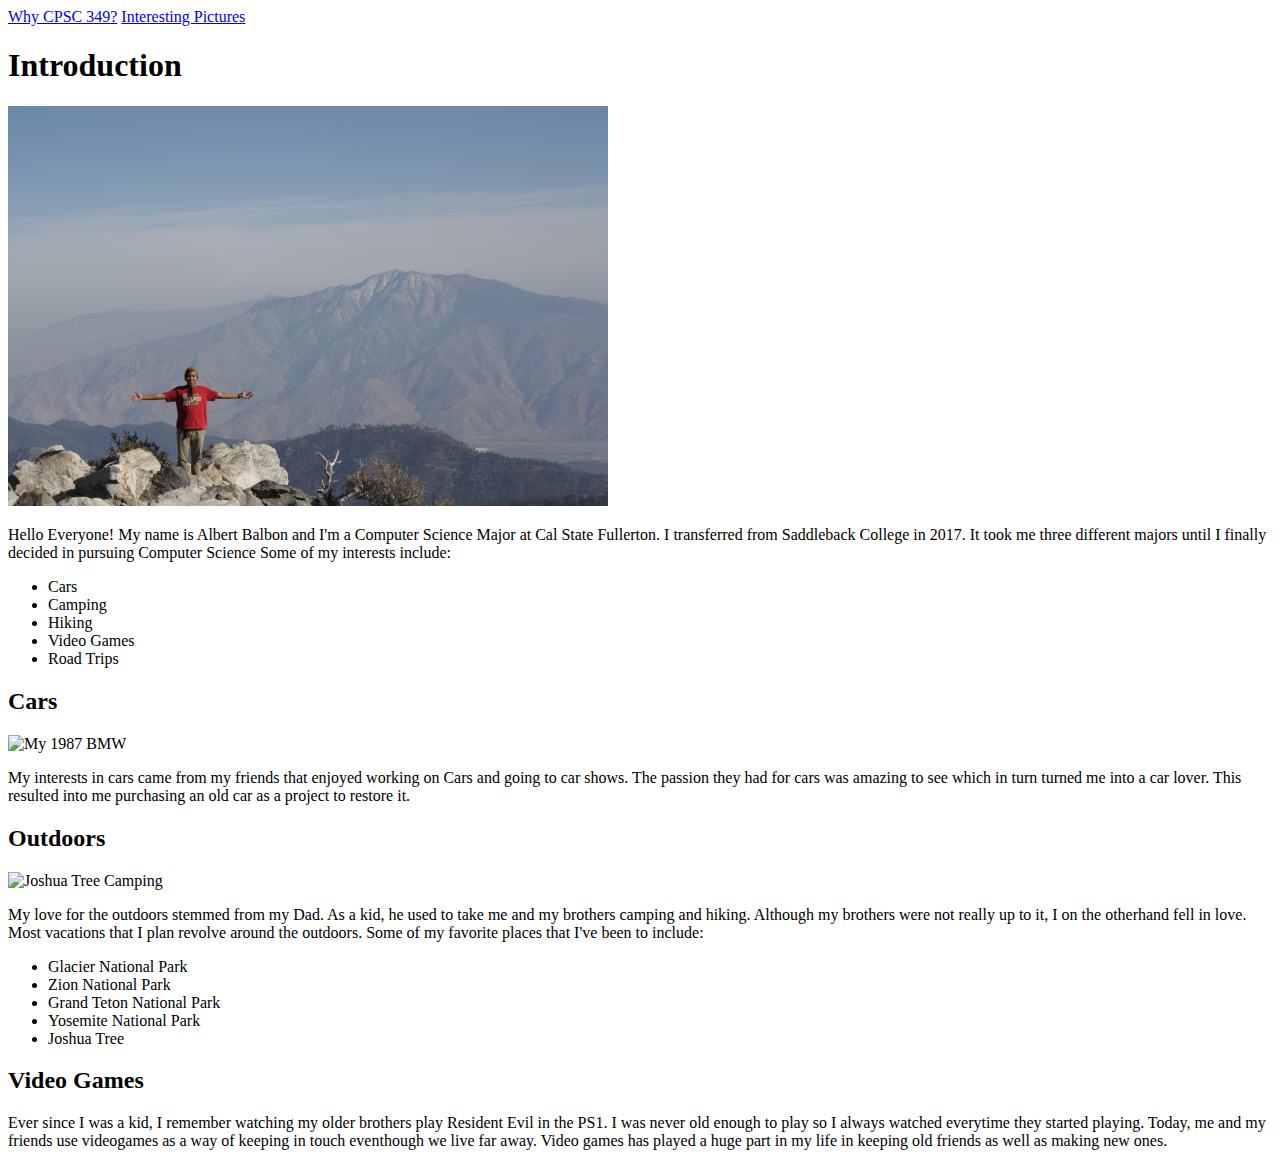
==== index.html @ 3897d0f7 "Added ol and section tags and another image" ====
<!DOCTYPE html>
<html lang="en" dir="ltr">
  <head>
    <meta charset="utf-8">
    <title>Introduction to Albert Balbon</title>
  </head>
  <body>
    <header>
      <nav>
      <a href="page2.html">Why CPSC 349?</a>
      <a href="page3.html">Interesting Pictures</a>
      </nav>
    </header>
    <section>
      <h1>Introduction</h1>
      <img src="/img/img6.jpg" alt="Me" width=600>
      <p>
        Hello Everyone! My name is Albert Balbon and I'm a Computer Science
        Major at Cal State Fullerton. I transferred from Saddleback College
        in 2017. It took me three different majors until I finally decided
        in pursuing Computer Science Some of my interests include:
      <ul>
        <li>Cars</li>
        <li>Camping</li>
        <li>Hiking</li>
        <li>Video Games</li>
        <li>Road Trips</li>
      </ul>
    </section>
    <section>
      <h2>Cars</h2>
      <img src="/img/img1.jpg" alt="My 1987 BMW" width=600>
      <p>
        My interests in cars came from my friends that enjoyed working on Cars
        and going to car shows. The passion they had for cars was amazing to see
        which in turn turned me into a car lover. This resulted into me purchasing
        an old car as a project to restore it.
      </p>
    </section>
    <section>
      <h2>Outdoors</h2>
      <img src="/img/img5.jpg" alt="Joshua Tree Camping" width=600>
      <p>
        My love for the outdoors stemmed from my Dad. As a kid, he used to take
        me and my brothers camping and hiking. Although my brothers were not really
        up to it, I on the otherhand fell in love. Most vacations that I plan
        revolve around the outdoors. Some of my favorite places that I've been to include:
      </p>
      <ul>
        <li>Glacier National Park</li>
        <li>Zion National Park</li>
        <li>Grand Teton National Park</li>
        <li>Yosemite National Park</li>
        <li>Joshua Tree</li>
      </ul>
    </section>
    <section>
      <h2>Video Games</h2>
      <p>
        Ever since I was a kid, I remember watching my older brothers play Resident
        Evil in the PS1. I was never old enough to play so I always watched everytime
        they started playing. Today, me and my friends use videogames as a way of
        keeping in touch eventhough we live far away. Video games has played a huge
        part in my life in keeping old friends as well as making new ones.
      </p>
    </section>
  </body>
</html>
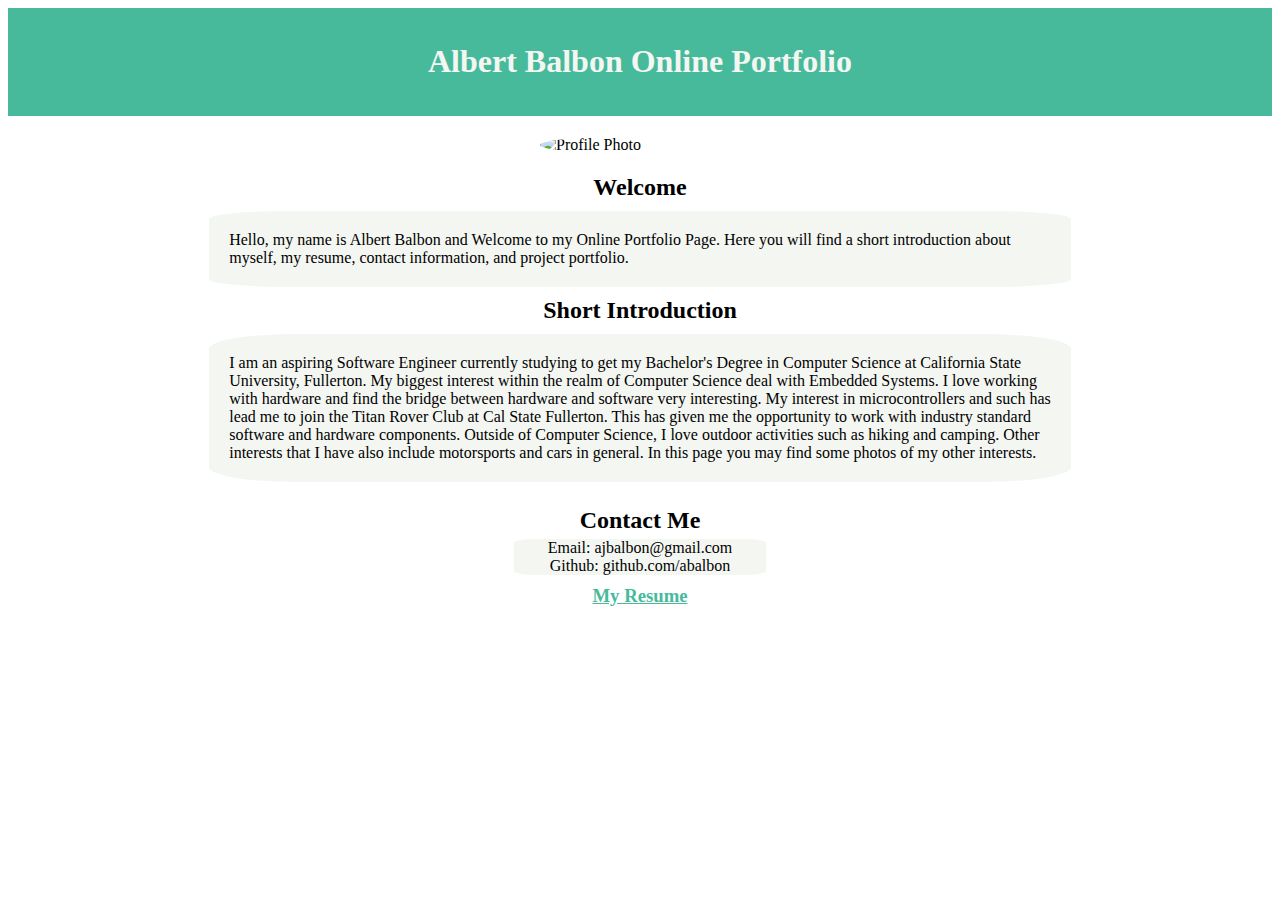
==== commit dcfa6847: "switch to single page, added downloadable resume, no more nav bar" ====
--- a/index.html
+++ b/index.html
@@ -2,67 +2,47 @@
 <html lang="en" dir="ltr">
   <head>
     <meta charset="utf-8">
-    <title>Introduction to Albert Balbon</title>
+    <link rel="stylesheet" type="text/css" href="styles.css">
+    <title>Albert Balbon</title>
   </head>
   <body>
-    <header>
-      <nav>
-      <a href="page2.html">Why CPSC 349?</a>
-      <a href="page3.html">Interesting Pictures</a>
-      </nav>
-    </header>
-    <section>
-      <h1>Introduction</h1>
-      <img src="/img/img6.jpg" alt="Me" width=600>
-      <p>
-        Hello Everyone! My name is Albert Balbon and I'm a Computer Science
-        Major at Cal State Fullerton. I transferred from Saddleback College
-        in 2017. It took me three different majors until I finally decided
-        in pursuing Computer Science Some of my interests include:
+    <div class="topnavbar">
       <ul>
-        <li>Cars</li>
-        <li>Camping</li>
-        <li>Hiking</li>
-        <li>Video Games</li>
-        <li>Road Trips</li>
+        <h1 class="headerTitle">Albert Balbon Online Portfolio</li>
       </ul>
-    </section>
-    <section>
-      <h2>Cars</h2>
-      <img src="/img/img1.jpg" alt="My 1987 BMW" width=600>
-      <p>
-        My interests in cars came from my friends that enjoyed working on Cars
-        and going to car shows. The passion they had for cars was amazing to see
-        which in turn turned me into a car lover. This resulted into me purchasing
-        an old car as a project to restore it.
-      </p>
-    </section>
-    <section>
-      <h2>Outdoors</h2>
-      <img src="/img/img5.jpg" alt="Joshua Tree Camping" width=600>
-      <p>
-        My love for the outdoors stemmed from my Dad. As a kid, he used to take
-        me and my brothers camping and hiking. Although my brothers were not really
-        up to it, I on the otherhand fell in love. Most vacations that I plan
-        revolve around the outdoors. Some of my favorite places that I've been to include:
-      </p>
-      <ul>
-        <li>Glacier National Park</li>
-        <li>Zion National Park</li>
-        <li>Grand Teton National Park</li>
-        <li>Yosemite National Park</li>
-        <li>Joshua Tree</li>
-      </ul>
-    </section>
-    <section>
-      <h2>Video Games</h2>
-      <p>
-        Ever since I was a kid, I remember watching my older brothers play Resident
-        Evil in the PS1. I was never old enough to play so I always watched everytime
-        they started playing. Today, me and my friends use videogames as a way of
-        keeping in touch eventhough we live far away. Video games has played a huge
-        part in my life in keeping old friends as well as making new ones.
-      </p>
-    </section>
+    </div>
+    <div class="homeMain">
+      <div class="photoBox">
+        <img class="mainPhoto" src="img/IMG_0978.jpeg" alt="Profile Photo">
+      </div>
+      <div class="introBox">
+        <h2 id="introHeading">Welcome</h2>
+        <p id="introBody">
+          Hello, my name is Albert Balbon and Welcome to my Online Portfolio Page. Here you will
+          find a short introduction about myself, my resume, contact information, and
+          project portfolio.
+        </p>
+        <h2 id="introHeading">Short Introduction</h3>
+        <p id="introBody">
+          I am an aspiring Software Engineer currently studying to get my Bachelor's Degree
+          in Computer Science at California State University, Fullerton. My biggest interest
+          within the realm of Computer Science deal with Embedded Systems. I love working with
+          hardware and find the bridge between hardware and software very interesting. My interest
+          in microcontrollers and such has lead me to join the Titan Rover Club at Cal State Fullerton.
+          This has given me the opportunity to work with industry standard software and hardware components.
+          Outside of Computer Science, I love outdoor activities such as hiking and camping. Other
+          interests that I have also include motorsports and cars in general. In this page you may find
+          some photos of my other interests.
+        </p>
+      </div>
+      <div class="contactBox">
+        <h2 id="contactHeading">Contact Me</h2>
+        <ul id="contactList">
+          <li>Email:   ajbalbon@gmail.com</li>
+          <li>Github:  github.com/abalbon</li>
+        </ul>
+        <h3 class="downloadBox"><a id="downloadLink" href="rsc/2020 Resume.pdf" download>My Resume</a></h3>
+      </div>
+    </div>
   </body>
 </html>
--- a/styles.css
+++ b/styles.css
@@ -0,0 +1,74 @@
+ul {
+    list-style-type: none;
+    margin: 0;
+    padding: 0;
+    overflow: hidden;
+    background-color: #47BA9B;
+  }
+  
+  .headerTitle {
+    display: block;
+    color: #F4F6F2;
+    text-align: center;
+    padding: 14px 16px;
+    text-decoration: none;
+  }
+
+  .photoBox {
+      display: flex;
+      flex-direction: column;
+      justify-content: center;
+      align-items: center;
+      padding-top: 20px;
+      padding-bottom: 10px;
+  }
+  .mainPhoto {
+      border-radius: 80%;
+      width: 200px;
+  }
+
+  .introBox {
+      display: flex;
+      align-items: center;
+      flex-direction: column;
+  }
+
+  .introBox #introHeading {
+    padding: 0px;
+    border: 10px;
+    margin: 10px;
+  }
+
+  .introBox #introBody {
+      width: 65%;
+      padding: 20px;
+      margin: 0px;
+      border-radius: 10%;
+      background-color: #F4F6F2;
+  }
+
+  .contactBox {
+    display: flex;
+    align-items: center;
+    flex-direction: column;
+  }
+
+  #contactHeading {
+    padding-top: 20px;
+    margin: 5px;
+  }
+
+  #contactList {
+    text-align: center;
+    width: 20%;
+    border-radius: 10%;
+    background-color: #F4F6F2;
+  }
+
+  .downloadBox {
+    margin: 10px;
+  }
+
+  #downloadLink {
+    color: #47BA9B;
+  }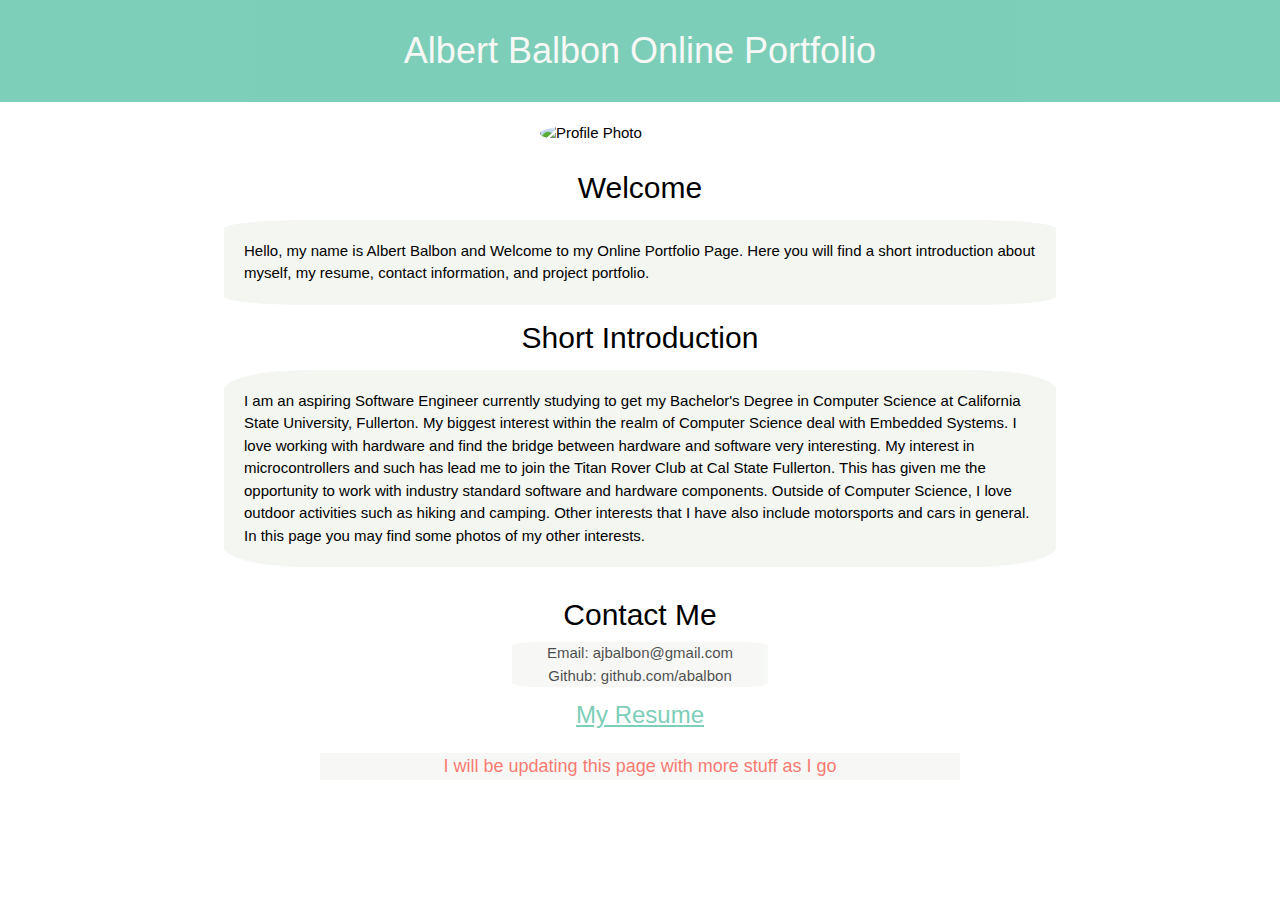
==== commit 60b2dbcf: "added more animations, update page on the bottom to signify more updates to come" ====
--- a/index.html
+++ b/index.html
@@ -2,20 +2,22 @@
 <html lang="en" dir="ltr">
   <head>
     <meta charset="utf-8">
-    <link rel="stylesheet" type="text/css" href="styles.css">
+    <link rel="stylesheet" type="text/css" href="css/styles.css">
+    <link type="text/css" rel="stylesheet" href="css/materialize.min.css"  media="screen,projection"/>
+    <link type="text/css" rel="stylesheet" href="https://www.w3schools.com/w3css/4/w3.css"> 
     <title>Albert Balbon</title>
   </head>
   <body>
     <div class="topnavbar">
-      <ul>
+      <ul class="z-depth-1">
         <h1 class="headerTitle">Albert Balbon Online Portfolio</li>
       </ul>
     </div>
     <div class="homeMain">
       <div class="photoBox">
-        <img class="mainPhoto" src="img/IMG_0978.jpeg" alt="Profile Photo">
+        <img class="mainPhoto z-depth-4" src="img/IMG_0978.jpeg" alt="Profile Photo">
       </div>
-      <div class="introBox">
+      <div class="introBox w3-animate-bottom">
         <h2 id="introHeading">Welcome</h2>
         <p id="introBody">
           Hello, my name is Albert Balbon and Welcome to my Online Portfolio Page. Here you will
@@ -35,13 +37,16 @@
           some photos of my other interests.
         </p>
       </div>
-      <div class="contactBox">
+      <div class="contactBox w3-animate-bottom">
         <h2 id="contactHeading">Contact Me</h2>
         <ul id="contactList">
           <li>Email:   ajbalbon@gmail.com</li>
           <li>Github:  github.com/abalbon</li>
         </ul>
-        <h3 class="downloadBox"><a id="downloadLink" href="rsc/2020 Resume.pdf" download>My Resume</a></h3>
+        <h3 class="downloadBox"><a class="btn-block btn-large" id="downloadLink" href="rsc/2020 Resume.pdf" download>My Resume</a></h3>
+      </div>
+      <div class = updateBox>
+        <h5 class="updateMsg w3-animate-bottom">I will be updating this page with more stuff as I go</h2>
       </div>
     </div>
   </body>
--- a/css/styles.css
+++ b/css/styles.css
@@ -0,0 +1,104 @@
+/* Stylesheet for Online Portfolio Page */
+
+/* keyframes */
+@-moz-keyframes fadein {
+  from { opacity: 0; }
+  to   { opacity: 1; }
+}
+
+/* Top Title/Nav Bar */
+
+ul {
+  list-style-type: none;
+  margin: 0;
+  padding: 0;
+  overflow: hidden;
+  background-color: #47BA9B;
+  opacity: 70%;
+  -moz-animation: fadein 5s;
+}
+
+.headerTitle {
+  display: block;
+  color: #F4F6F2;
+  text-align: center;
+  padding: 14px 16px;
+  text-decoration: none;
+}
+
+/* Profile Photo */
+.photoBox {
+    display: flex;
+    flex-direction: column;
+    justify-content: center;
+    align-items: center;
+    padding-top: 20px;
+    padding-bottom: 10px;
+    -moz-animation: fadein 5s;
+}
+.mainPhoto {
+    border-radius: 80%;
+    width: 200px;
+}
+
+/* Short Intro Section */
+.introBox {
+    display: flex;
+    align-items: center;
+    flex-direction: column;
+}
+
+.introBox #introHeading {
+  padding: 0px;
+  border: 10px;
+  margin: 10px;
+}
+
+.introBox #introBody {
+    width: 65%;
+    padding: 20px;
+    margin: 0px;
+    border-radius: 10%;
+    background-color: #F4F6F2;
+}
+
+/* Contact Me Section */
+.contactBox {
+  display: flex;
+  align-items: center;
+  flex-direction: column;
+}
+
+#contactHeading {
+  padding-top: 20px;
+  margin: 5px;
+}
+
+#contactList {
+  text-align: center;
+  width: 20%;
+  border-radius: 10%;
+  background-color: #F4F6F2;
+}
+
+/* Resume Download Button */
+.downloadBox {
+  margin: 10px;
+  color: #47BA9B;
+  opacity: 70%;
+}
+
+/* Update Box */
+.updateBox {
+  display: flex;
+  align-items: center;
+  flex-direction: column;
+}
+
+.updateMsg {
+  color: #f44336;
+  background-color: #f4f6f2;
+  opacity: 70%;
+  width: 50%;
+  text-align: center;
+}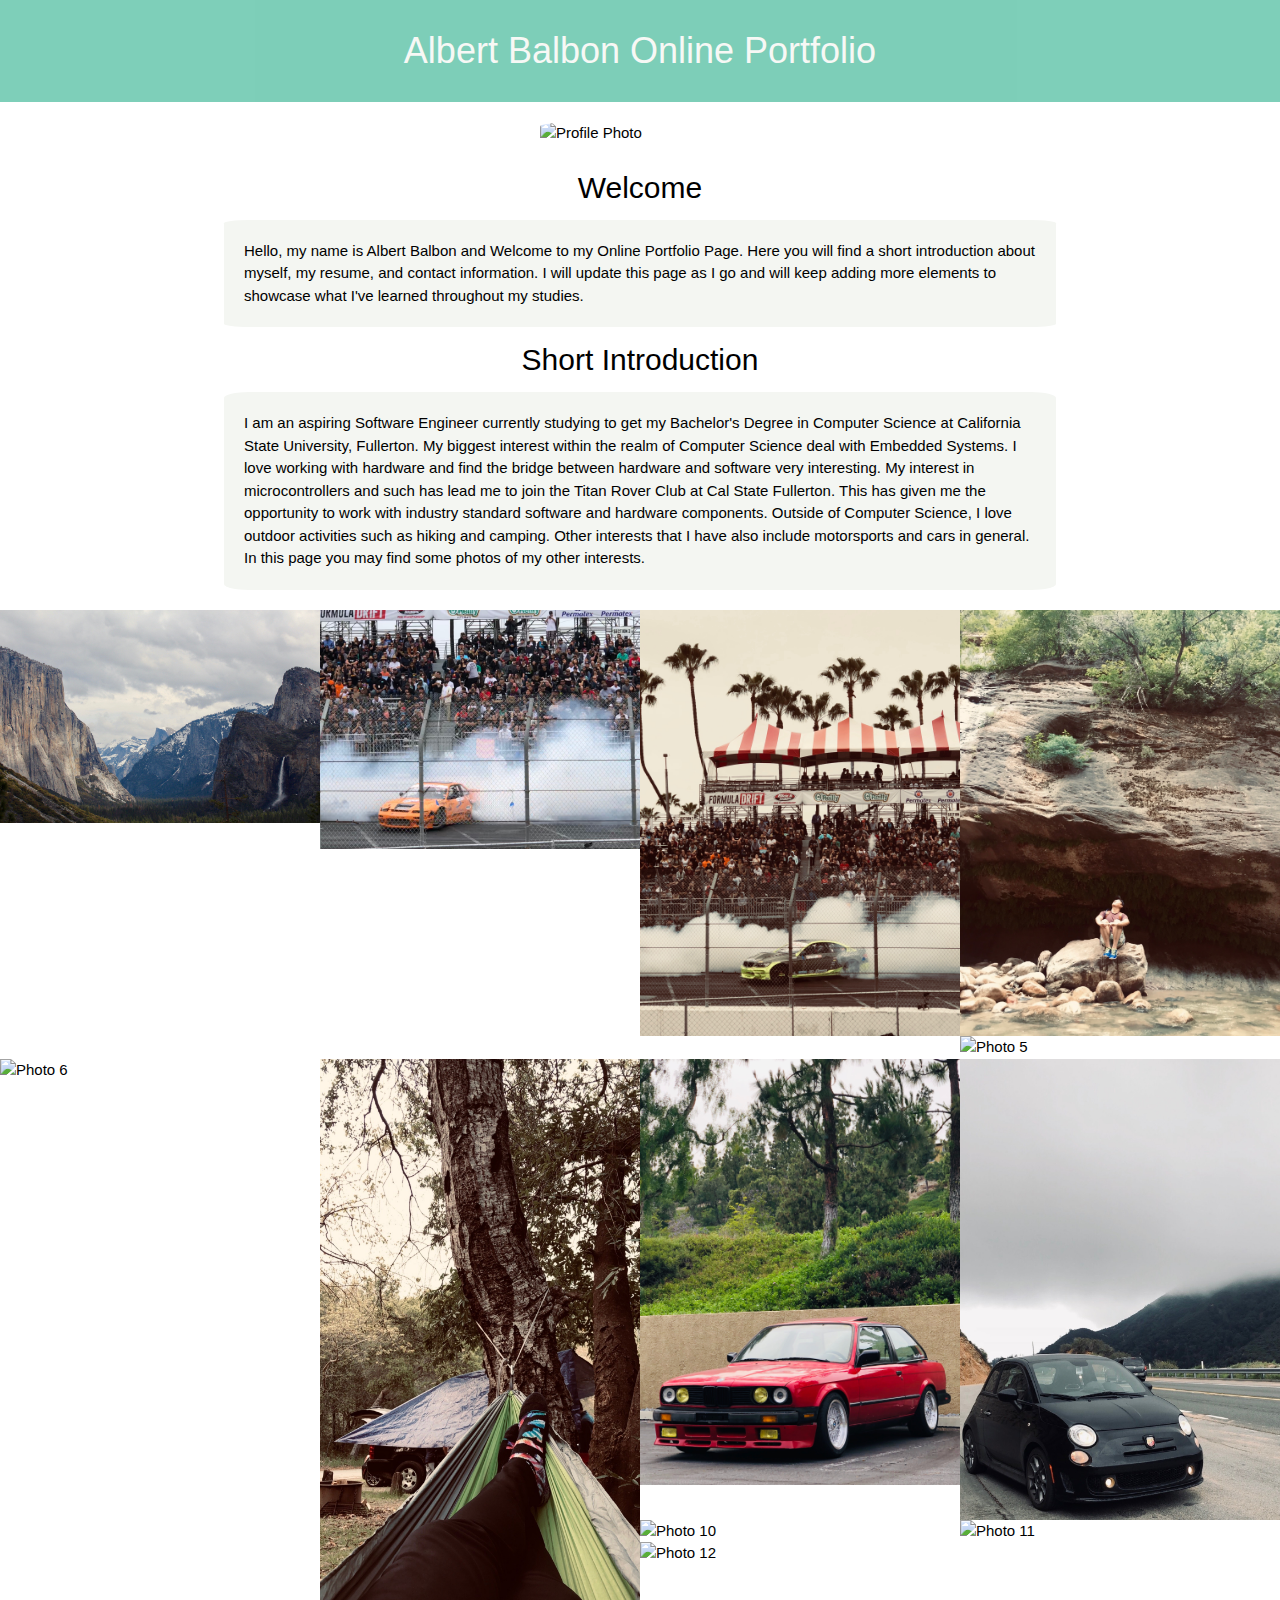
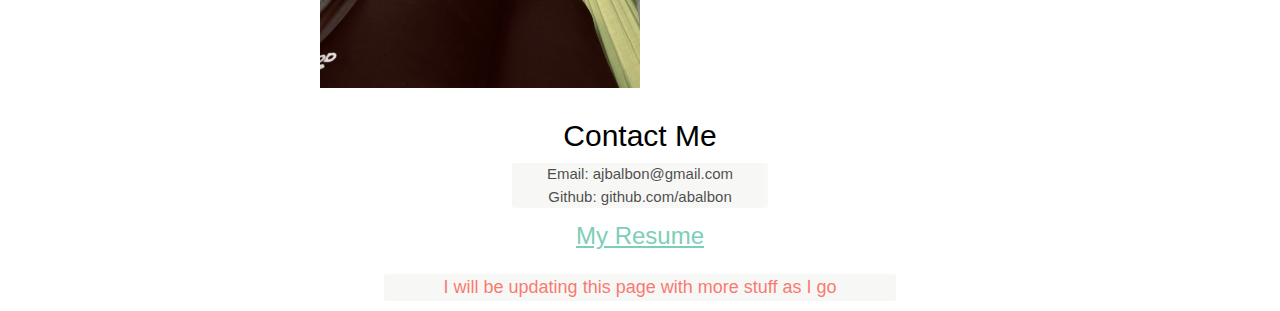
==== commit 324b15b7: "added photo cophoto collage using masonry -- needs tweaking still" ====
--- a/index.html
+++ b/index.html
@@ -21,8 +21,9 @@
         <h2 id="introHeading">Welcome</h2>
         <p id="introBody">
           Hello, my name is Albert Balbon and Welcome to my Online Portfolio Page. Here you will
-          find a short introduction about myself, my resume, contact information, and
-          project portfolio.
+          find a short introduction about myself, my resume, and contact information. I will update
+          this page as I go and will keep adding more elements to showcase what I've learned throughout
+          my studies.
         </p>
         <h2 id="introHeading">Short Introduction</h3>
         <p id="introBody">
@@ -37,6 +38,25 @@
           some photos of my other interests.
         </p>
       </div>
+      <div class="photoBoard w3-animate-bottom">
+        <div class="grid" data-masonry='{ "itemSelector": ".grid-item", "columnWidth": 20% }'>
+          <div class="grid-sizer"></div>
+          <div class="grid-item"><img src="img/IMG_0047.jpeg" alt="Photo 1"></div>
+          <div class="grid-item"><img src="img/IMG_0181.jpeg" alt="Photo 2"></div>
+          <div class="grid-item"><img src="img/IMG_0192.jpeg" alt="Photo 3"></div>
+          <div class="grid-item"><img src="img/IMG_0303.jpeg" alt="Photo 4"></div>
+          <div class="grid-item"><img src="img/IMG_0480.jpg" alt="Photo 5"></div>
+          <div class="grid-item"><img src="img/IMG_0696.jpg" alt="Photo 6"></div>
+          <div class="grid-item"><img src="img/IMG_0902.jpeg" alt="Photo 7"></div>
+          <div class="grid-item"><img src="img/IMG_0999.jpeg" alt="Photo 8"></div>
+          <div class="grid-item"><img src="img/IMG_1371.jpeg" alt="Photo 9"></div>
+          <div class="grid-item"><img src="img/IMG_1873.jpg" alt="Photo 10"></div>
+          <div class="grid-item"><img src="img/IMG_2262.jpg" alt="Photo 11"></div>
+          <div class="grid-item"><img src="img/IMG_2285.jpg" alt="Photo 12"></div>
+
+        </div>
+
+      </div>
       <div class="contactBox w3-animate-bottom">
         <h2 id="contactHeading">Contact Me</h2>
         <ul id="contactList">
@@ -50,4 +70,20 @@
       </div>
     </div>
   </body>
+  <script src="https://unpkg.com/masonry-layout@4/dist/masonry.pkgd.js"></script>
+  <script src="https://unpkg.com/imagesloaded@4/imagesloaded.pkgd.js"></script>
+  <script>
+    // external js: masonry.pkgd.js, imagesloaded.pkgd.js
+
+    // init Masonry after all images have loaded
+    var $grid = $('.grid').imagesLoaded( function() {
+      $grid.masonry({
+        itemSelector: '.grid-item',
+        percentPosition: true,
+        columnWidth: '.grid-sizer'
+      }); 
+    });
+
+  </script>
+
 </html>
--- a/css/styles.css
+++ b/css/styles.css
@@ -37,7 +37,7 @@
     -moz-animation: fadein 5s;
 }
 .mainPhoto {
-    border-radius: 80%;
+    border-radius: 20%;
     width: 200px;
 }
 
@@ -58,7 +58,7 @@
     width: 65%;
     padding: 20px;
     margin: 0px;
-    border-radius: 10%;
+    border-radius: 3%;
     background-color: #F4F6F2;
 }
 
@@ -77,7 +77,7 @@
 #contactList {
   text-align: center;
   width: 20%;
-  border-radius: 10%;
+  border-radius: 3%;
   background-color: #F4F6F2;
 }
 
@@ -99,6 +99,53 @@
   color: #f44336;
   background-color: #f4f6f2;
   opacity: 70%;
-  width: 50%;
+  width: 40%;
   text-align: center;
-}+  border-radius: 3%;
+}
+
+.photoBoard{
+  display: flex;
+  align-items: center;
+  flex-direction: column;
+}
+
+* { box-sizing: border-box; }
+
+/* force scrollbar */
+html { overflow-y: scroll; }
+
+body { font-family: sans-serif; }
+
+/* ---- grid ---- */
+
+.grid {
+  margin-top: 20px;
+}
+
+/* clear fix */
+.grid:after {
+  content: '';
+  display: block;
+  clear: both;
+}
+
+/* ---- .grid-item ---- */
+
+.grid-sizer,
+.grid-item {
+  width: 25%;
+}
+
+.grid-item:hover{
+  opacity: 70%;
+}
+
+.grid-item {
+  float: left;
+}
+
+.grid-item img {
+  display: block;
+  width: 100%;
+}
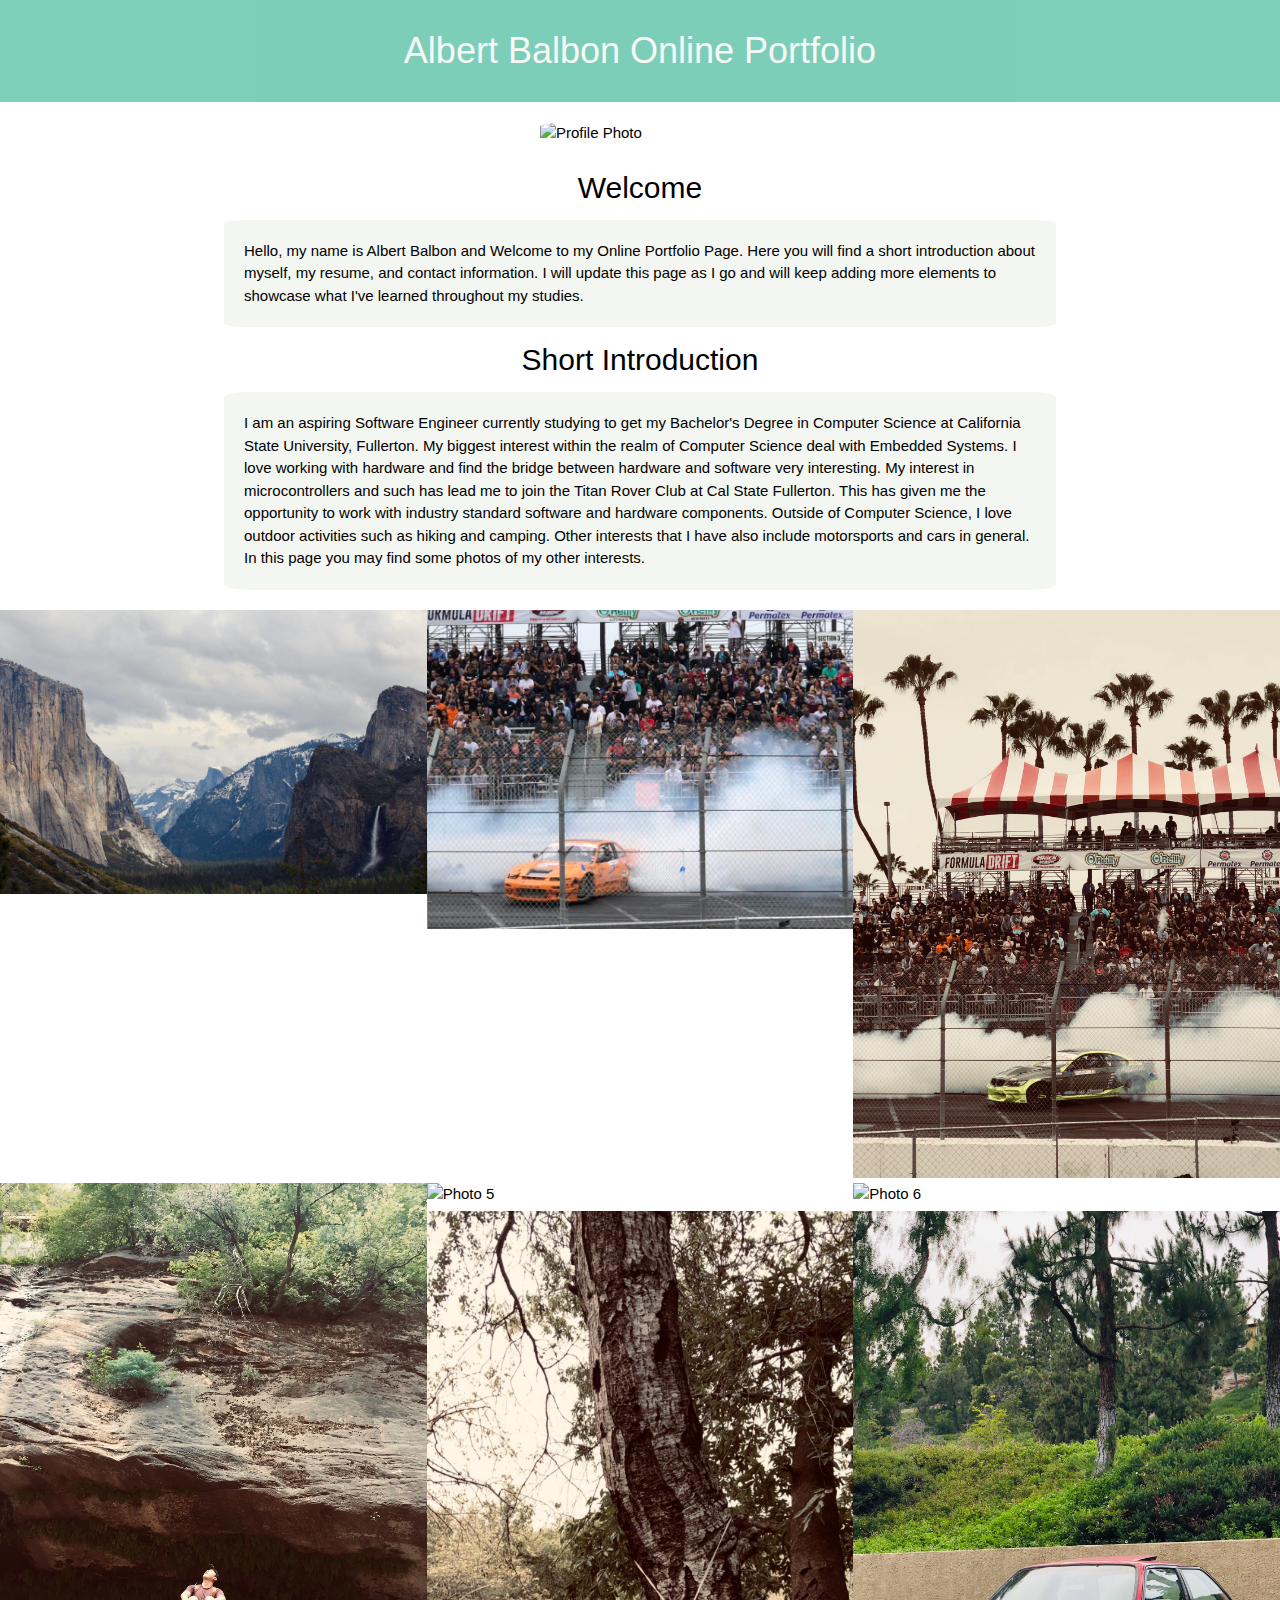
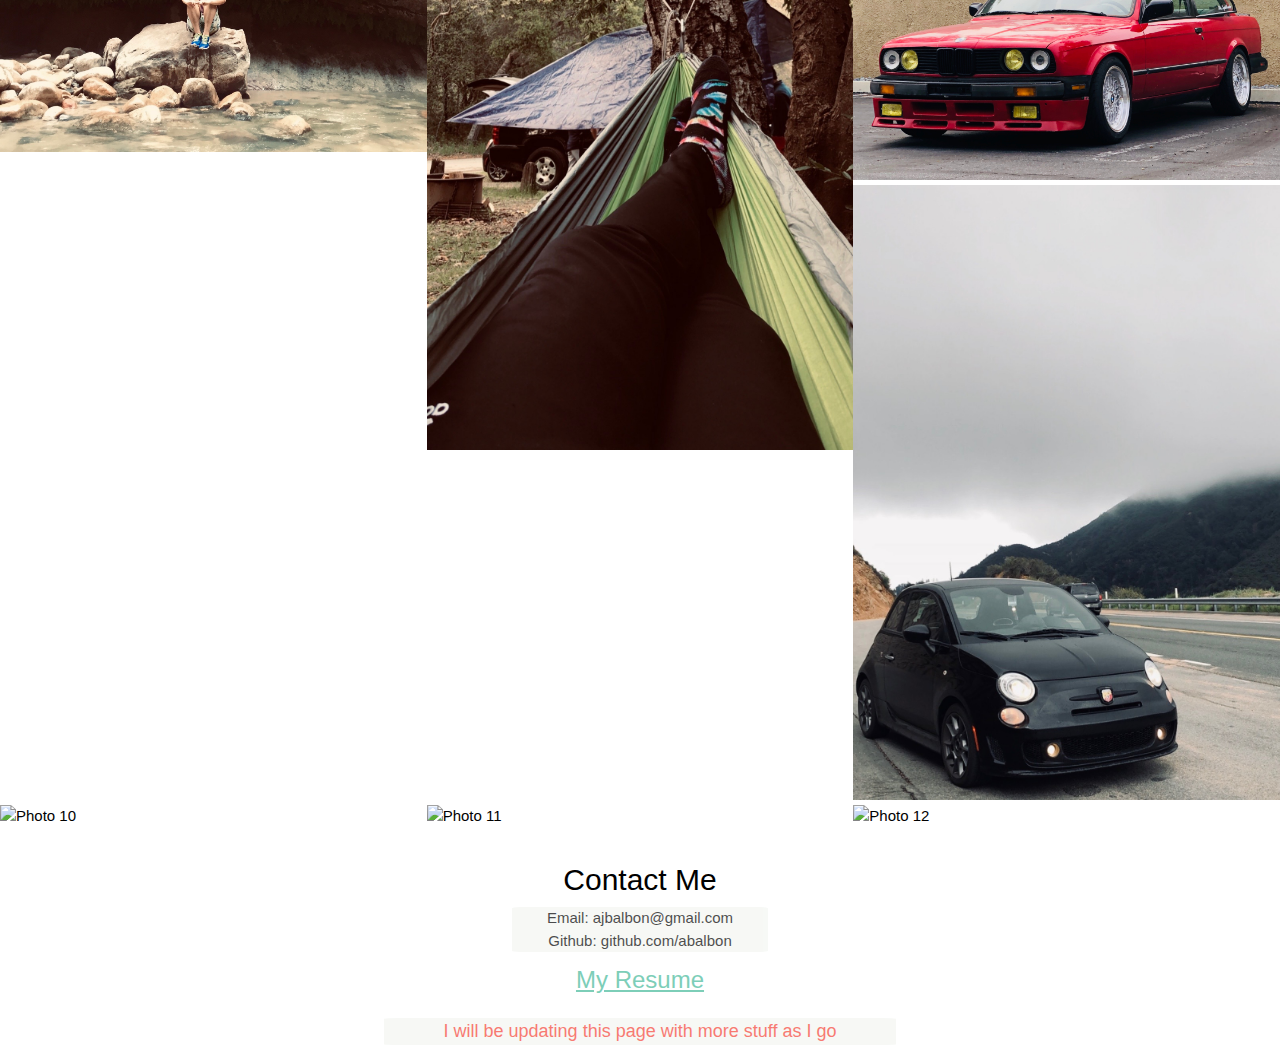
==== commit 6122301a: "working on fixing gaps, added masonry js script at the end of html file" ====
--- a/index.html
+++ b/index.html
@@ -39,7 +39,7 @@
         </p>
       </div>
       <div class="photoBoard w3-animate-bottom">
-        <div class="grid" data-masonry='{ "itemSelector": ".grid-item", "columnWidth": 20% }'>
+        <div class="grid">
           <div class="grid-sizer"></div>
           <div class="grid-item"><img src="img/IMG_0047.jpeg" alt="Photo 1"></div>
           <div class="grid-item"><img src="img/IMG_0181.jpeg" alt="Photo 2"></div>
@@ -73,17 +73,22 @@
   <script src="https://unpkg.com/masonry-layout@4/dist/masonry.pkgd.js"></script>
   <script src="https://unpkg.com/imagesloaded@4/imagesloaded.pkgd.js"></script>
   <script>
+    /*
     // external js: masonry.pkgd.js, imagesloaded.pkgd.js
+    // init Masonry
+    var grid = document.querySelector('.grid');
 
-    // init Masonry after all images have loaded
-    var $grid = $('.grid').imagesLoaded( function() {
-      $grid.masonry({
-        itemSelector: '.grid-item',
-        percentPosition: true,
-        columnWidth: '.grid-sizer'
-      }); 
+    var msnry = new Masonry( grid, {
+      itemSelector: '.grid-item',
+      columnWidth: '.grid-sizer',
+      percentPosition: true
     });
 
+    imagesLoaded( grid ).on( 'progress', function() {
+      // layout Masonry after each image loads
+      msnry.layout();
+    });
+    */
   </script>
 
 </html>
--- a/css/styles.css
+++ b/css/styles.css
@@ -115,8 +115,6 @@
 /* force scrollbar */
 html { overflow-y: scroll; }
 
-body { font-family: sans-serif; }
-
 /* ---- grid ---- */
 
 .grid {
@@ -134,7 +132,7 @@
 
 .grid-sizer,
 .grid-item {
-  width: 25%;
+  width: 33.333%;
 }
 
 .grid-item:hover{
@@ -143,6 +141,7 @@
 
 .grid-item {
   float: left;
+  margin-bottom: 5px;
 }
 
 .grid-item img {
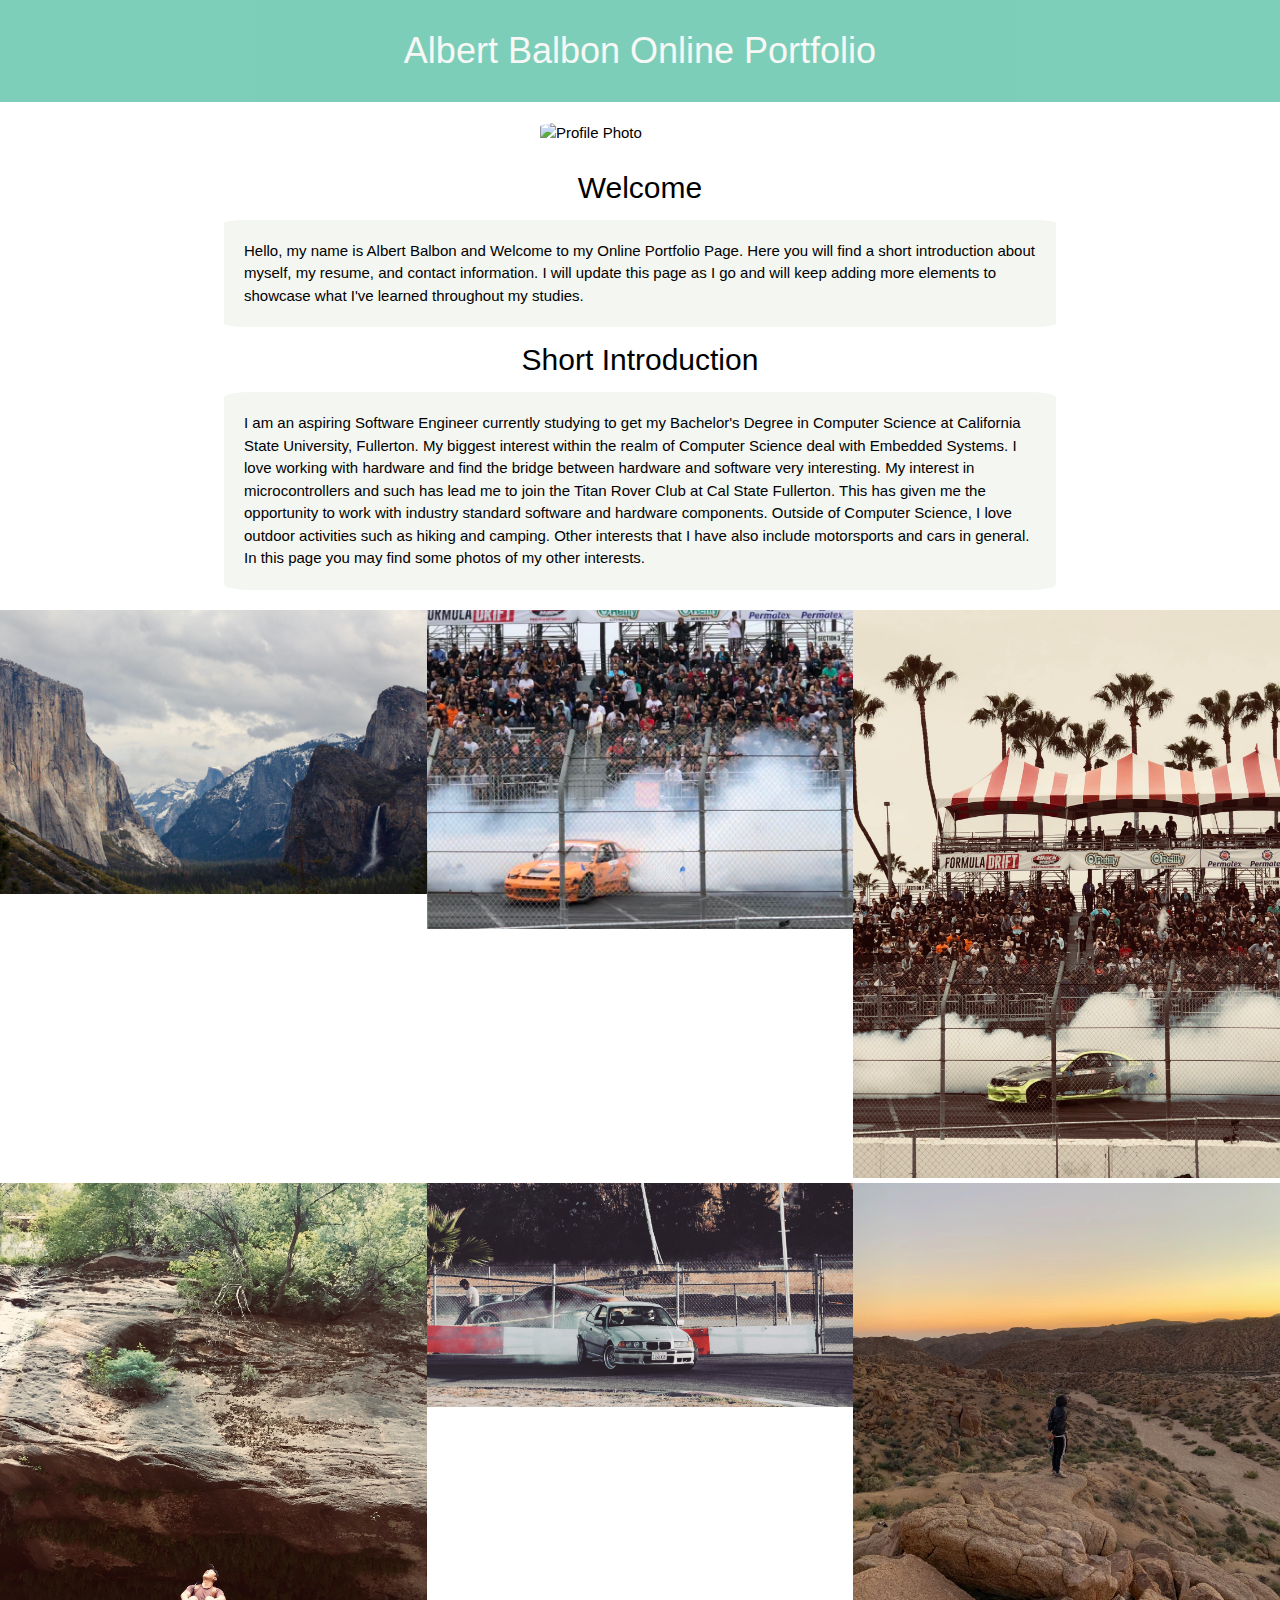
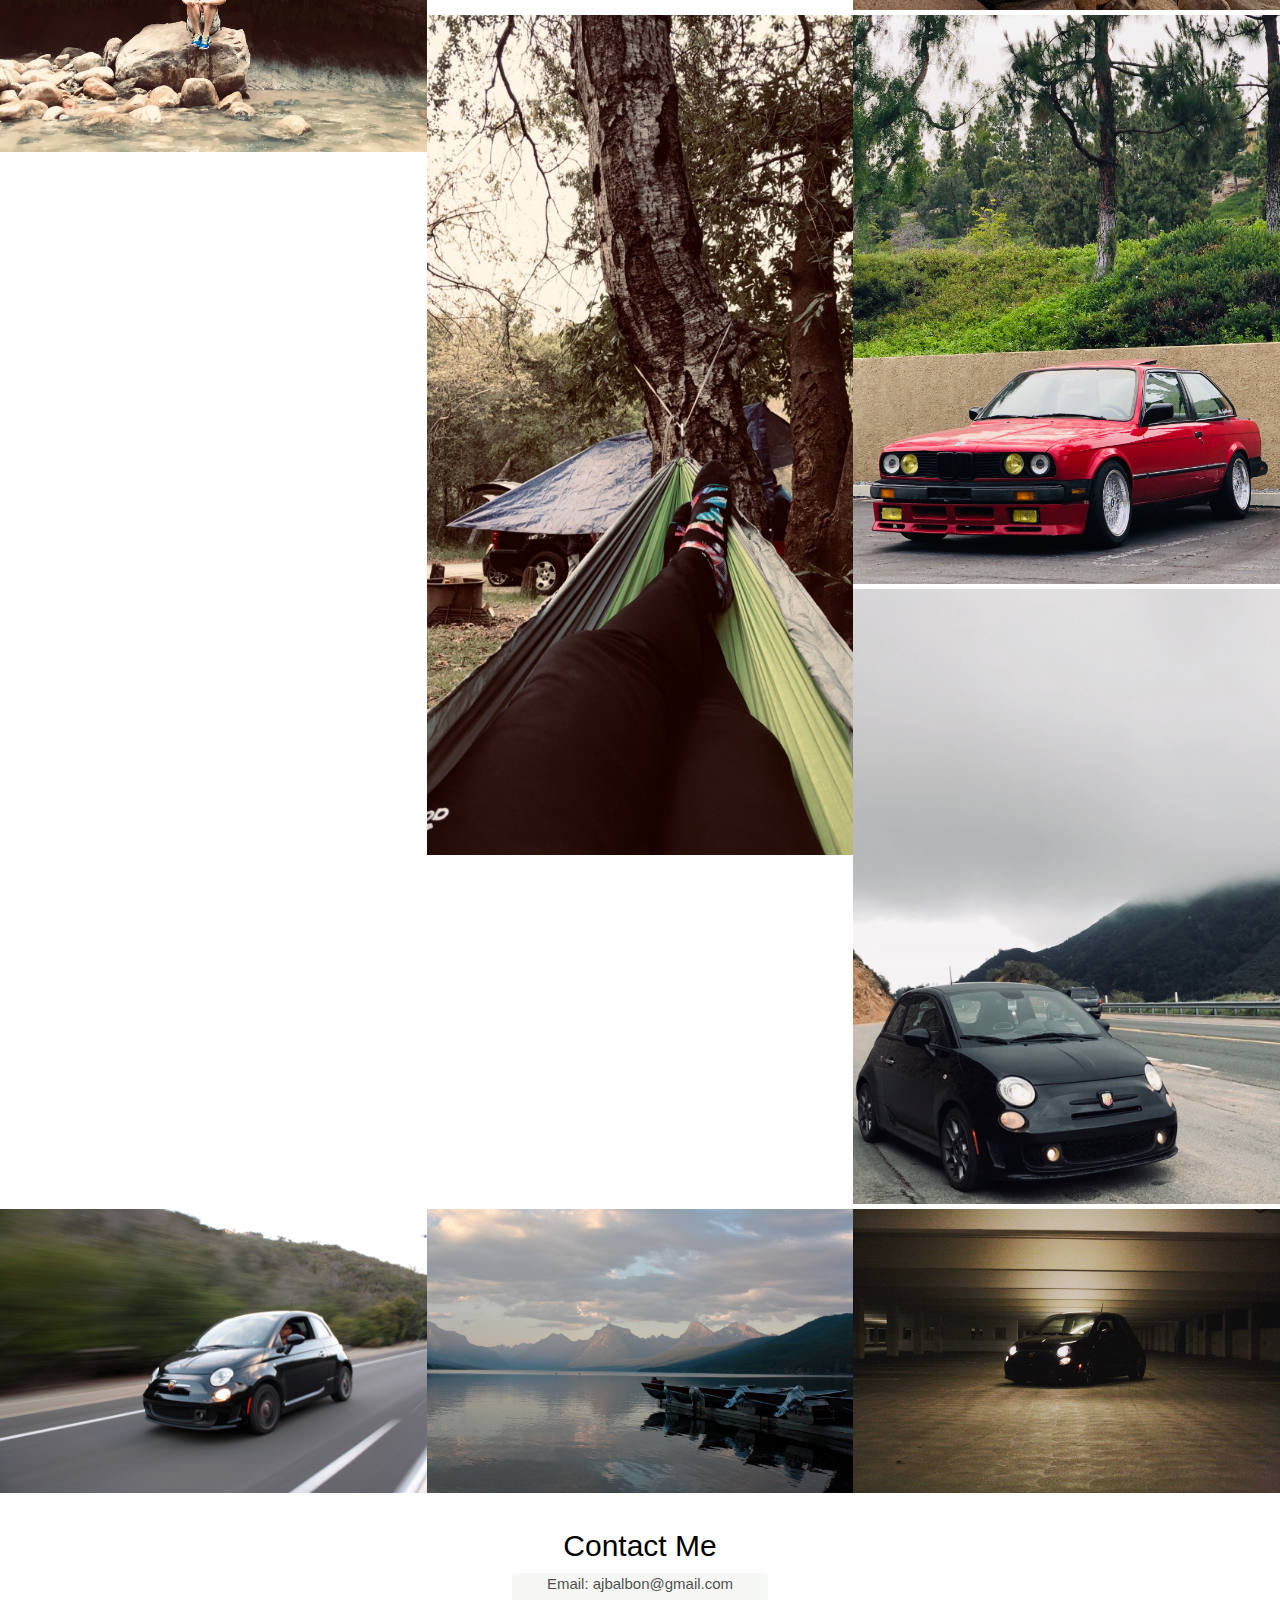
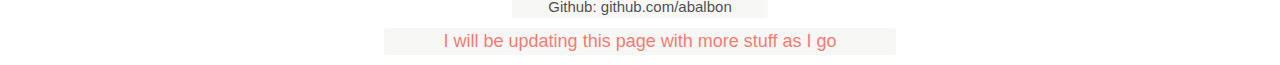
==== commit ee988f24: "possible fix to images not loading" ====
--- a/index.html
+++ b/index.html
@@ -45,14 +45,14 @@
           <div class="grid-item"><img src="img/IMG_0181.jpeg" alt="Photo 2"></div>
           <div class="grid-item"><img src="img/IMG_0192.jpeg" alt="Photo 3"></div>
           <div class="grid-item"><img src="img/IMG_0303.jpeg" alt="Photo 4"></div>
-          <div class="grid-item"><img src="img/IMG_0480.jpg" alt="Photo 5"></div>
-          <div class="grid-item"><img src="img/IMG_0696.jpg" alt="Photo 6"></div>
+          <div class="grid-item"><img src="img/IMG_0480.JPG" alt="Photo 5"></div>
+          <div class="grid-item"><img src="img/IMG_0696.JPG" alt="Photo 6"></div>
           <div class="grid-item"><img src="img/IMG_0902.jpeg" alt="Photo 7"></div>
           <div class="grid-item"><img src="img/IMG_0999.jpeg" alt="Photo 8"></div>
           <div class="grid-item"><img src="img/IMG_1371.jpeg" alt="Photo 9"></div>
-          <div class="grid-item"><img src="img/IMG_1873.jpg" alt="Photo 10"></div>
-          <div class="grid-item"><img src="img/IMG_2262.jpg" alt="Photo 11"></div>
-          <div class="grid-item"><img src="img/IMG_2285.jpg" alt="Photo 12"></div>
+          <div class="grid-item"><img src="img/IMG_1873.JPG" alt="Photo 10"></div>
+          <div class="grid-item"><img src="img/IMG_2262.JPG" alt="Photo 11"></div>
+          <div class="grid-item"><img src="img/IMG_2285.JPG" alt="Photo 12"></div>
 
         </div>
 
@@ -63,7 +63,6 @@
           <li>Email:   ajbalbon@gmail.com</li>
           <li>Github:  github.com/abalbon</li>
         </ul>
-        <h3 class="downloadBox"><a class="btn-block btn-large" id="downloadLink" href="rsc/2020 Resume.pdf" download>My Resume</a></h3>
       </div>
       <div class = updateBox>
         <h5 class="updateMsg w3-animate-bottom">I will be updating this page with more stuff as I go</h2>
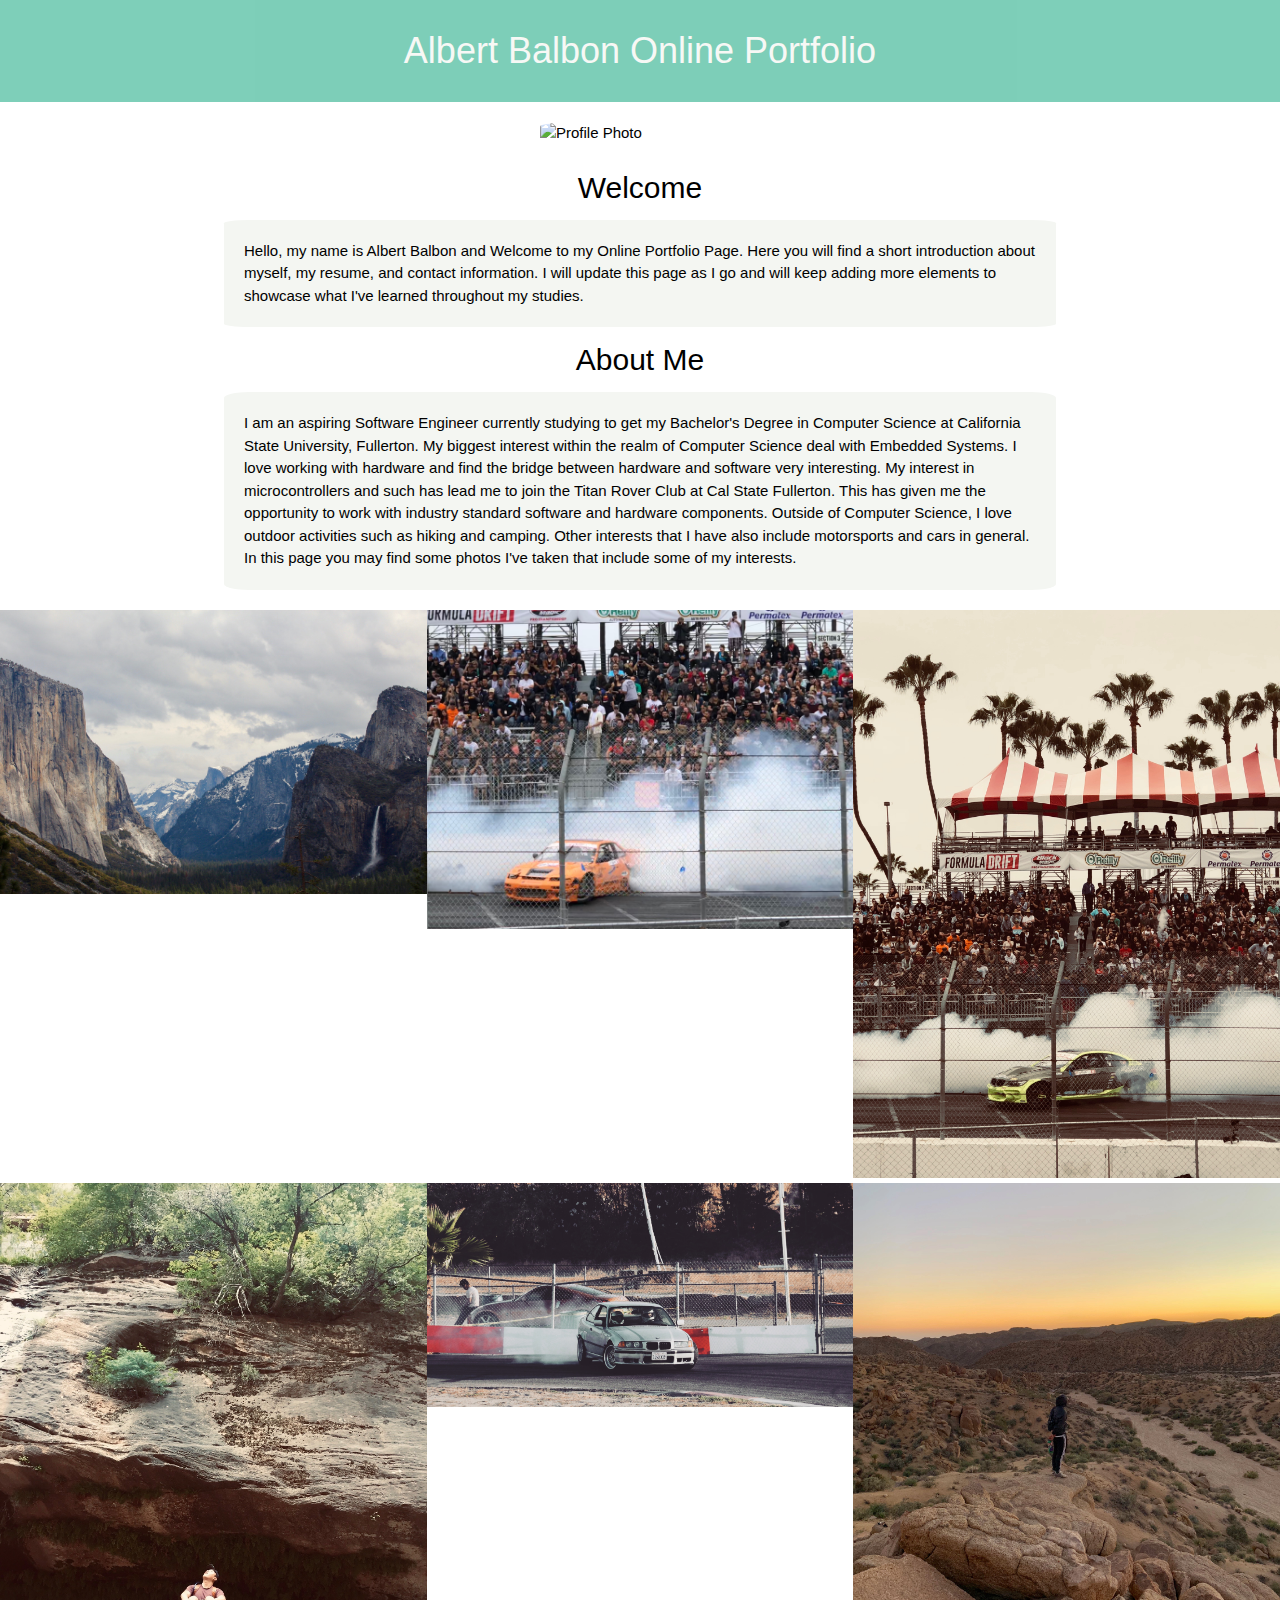
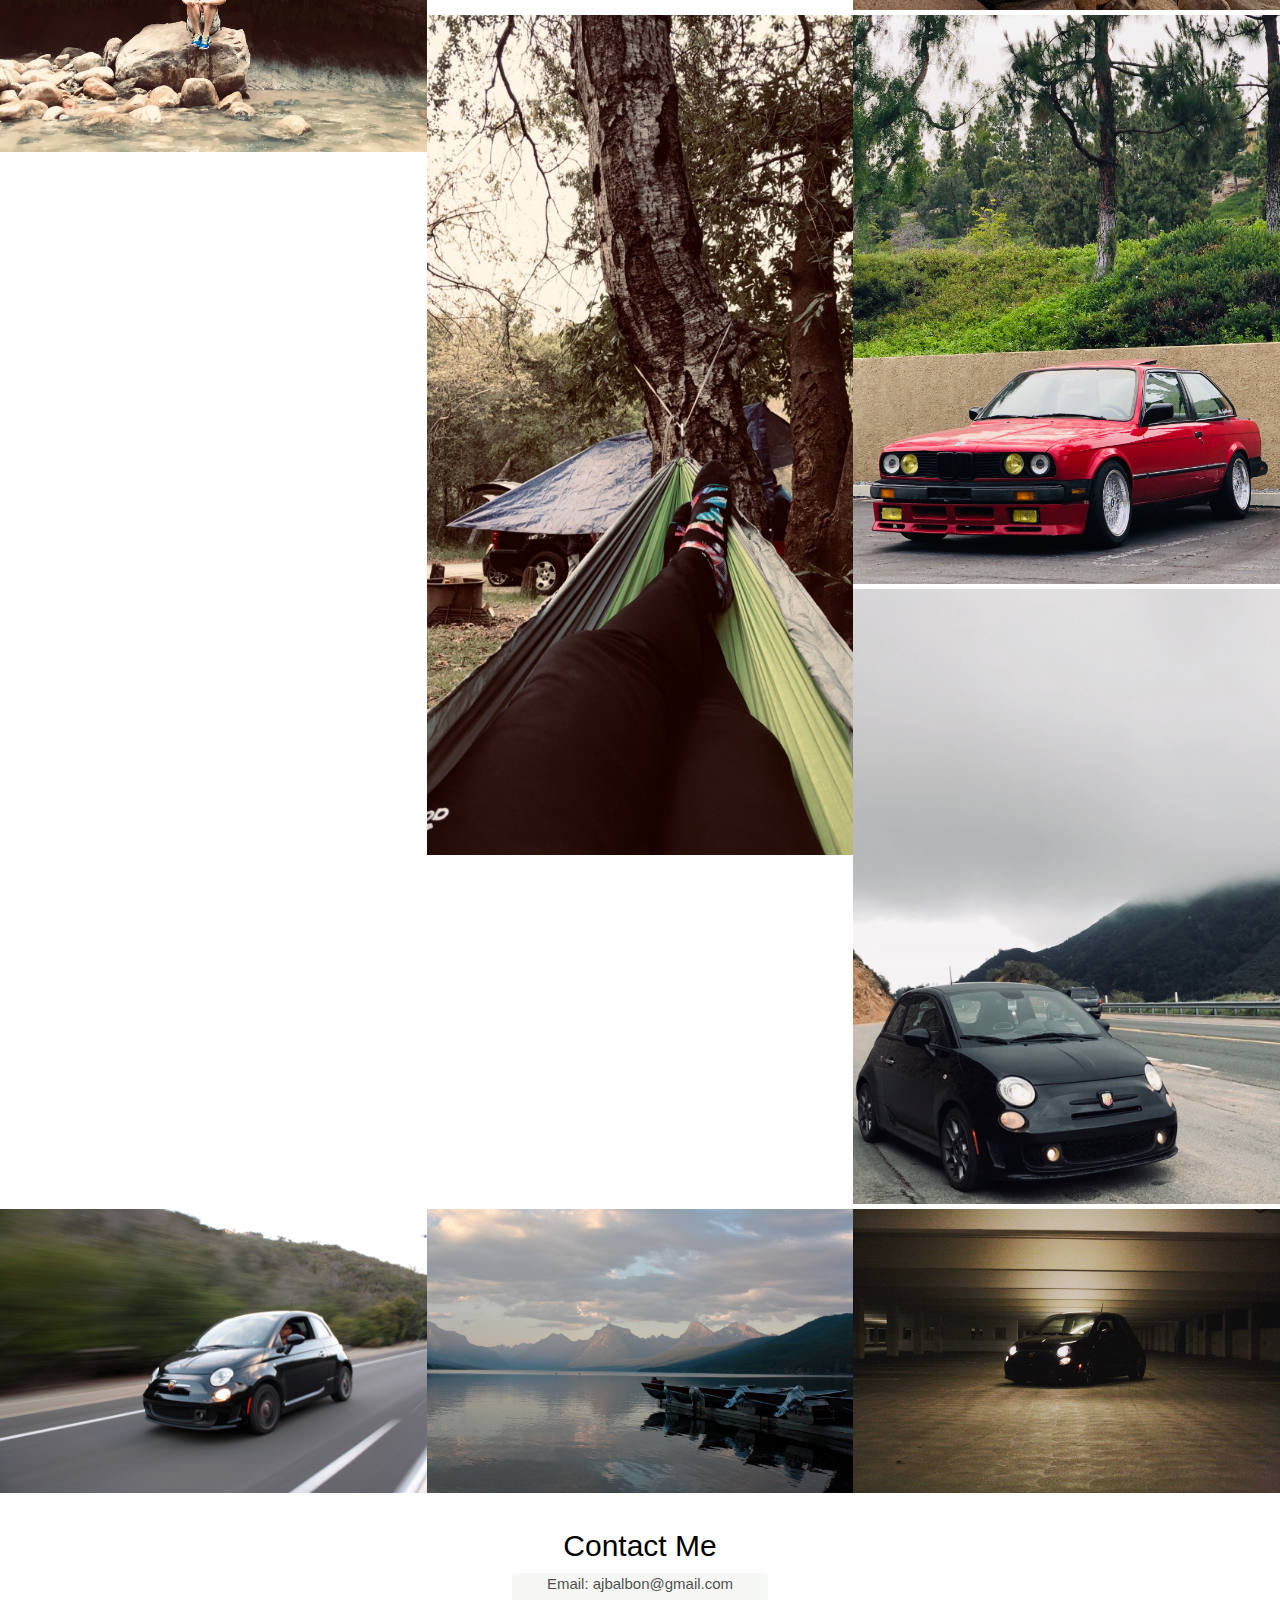
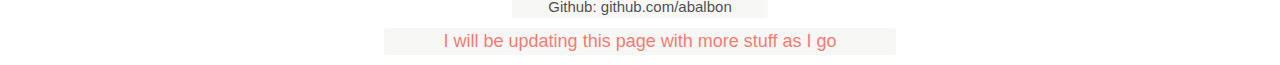
==== commit fa6176f5: "added some words" ====
--- a/index.html
+++ b/index.html
@@ -17,7 +17,7 @@
       <div class="photoBox">
         <img class="mainPhoto z-depth-4" src="img/IMG_0978.jpeg" alt="Profile Photo">
       </div>
-      <div class="introBox w3-animate-bottom">
+      <div class="introBox w3-animate-left">
         <h2 id="introHeading">Welcome</h2>
         <p id="introBody">
           Hello, my name is Albert Balbon and Welcome to my Online Portfolio Page. Here you will
@@ -25,7 +25,7 @@
           this page as I go and will keep adding more elements to showcase what I've learned throughout
           my studies.
         </p>
-        <h2 id="introHeading">Short Introduction</h3>
+        <h2 id="introHeading">About Me</h3>
         <p id="introBody">
           I am an aspiring Software Engineer currently studying to get my Bachelor's Degree
           in Computer Science at California State University, Fullerton. My biggest interest
@@ -35,24 +35,24 @@
           This has given me the opportunity to work with industry standard software and hardware components.
           Outside of Computer Science, I love outdoor activities such as hiking and camping. Other
           interests that I have also include motorsports and cars in general. In this page you may find
-          some photos of my other interests.
+          some photos I've taken that include some of my interests.
         </p>
       </div>
-      <div class="photoBoard w3-animate-bottom">
+      <div class="photoBoard w3-animate-opacity">
         <div class="grid">
           <div class="grid-sizer"></div>
-          <div class="grid-item"><img src="img/IMG_0047.jpeg" alt="Photo 1"></div>
-          <div class="grid-item"><img src="img/IMG_0181.jpeg" alt="Photo 2"></div>
-          <div class="grid-item"><img src="img/IMG_0192.jpeg" alt="Photo 3"></div>
-          <div class="grid-item"><img src="img/IMG_0303.jpeg" alt="Photo 4"></div>
-          <div class="grid-item"><img src="img/IMG_0480.JPG" alt="Photo 5"></div>
-          <div class="grid-item"><img src="img/IMG_0696.JPG" alt="Photo 6"></div>
-          <div class="grid-item"><img src="img/IMG_0902.jpeg" alt="Photo 7"></div>
-          <div class="grid-item"><img src="img/IMG_0999.jpeg" alt="Photo 8"></div>
-          <div class="grid-item"><img src="img/IMG_1371.jpeg" alt="Photo 9"></div>
-          <div class="grid-item"><img src="img/IMG_1873.JPG" alt="Photo 10"></div>
-          <div class="grid-item"><img src="img/IMG_2262.JPG" alt="Photo 11"></div>
-          <div class="grid-item"><img src="img/IMG_2285.JPG" alt="Photo 12"></div>
+          <div class="grid-item"><img class="boardImg" src="img/IMG_0047.jpeg" alt="Photo 1"></div>
+          <div class="grid-item"><img class="boardImg" src="img/IMG_0181.jpeg" alt="Photo 2"></div>
+          <div class="grid-item"><img class="boardImg" src="img/IMG_0192.jpeg" alt="Photo 3"></div>
+          <div class="grid-item"><img class="boardImg" src="img/IMG_0303.jpeg" alt="Photo 4"></div>
+          <div class="grid-item"><img class="boardImg" src="img/IMG_0480.JPG" alt="Photo 5"></div>
+          <div class="grid-item"><img class="boardImg" src="img/IMG_0696.JPG" alt="Photo 6"></div>
+          <div class="grid-item"><img class="boardImg" src="img/IMG_0902.jpeg" alt="Photo 7"></div>
+          <div class="grid-item"><img class="boardImg" src="img/IMG_0999.jpeg" alt="Photo 8"></div>
+          <div class="grid-item"><img class="boardImg" src="img/IMG_1371.jpeg" alt="Photo 9"></div>
+          <div class="grid-item"><img class="boardImg" src="img/IMG_1873.JPG" alt="Photo 10"></div>
+          <div class="grid-item"><img class="boardImg" src="img/IMG_2262.JPG" alt="Photo 11"></div>
+          <div class="grid-item"><img class="boardImg" src="img/IMG_2285.JPG" alt="Photo 12"></div>
 
         </div>
 
@@ -71,23 +71,4 @@
   </body>
   <script src="https://unpkg.com/masonry-layout@4/dist/masonry.pkgd.js"></script>
   <script src="https://unpkg.com/imagesloaded@4/imagesloaded.pkgd.js"></script>
-  <script>
-    /*
-    // external js: masonry.pkgd.js, imagesloaded.pkgd.js
-    // init Masonry
-    var grid = document.querySelector('.grid');
-
-    var msnry = new Masonry( grid, {
-      itemSelector: '.grid-item',
-      columnWidth: '.grid-sizer',
-      percentPosition: true
-    });
-
-    imagesLoaded( grid ).on( 'progress', function() {
-      // layout Masonry after each image loads
-      msnry.layout();
-    });
-    */
-  </script>
-
 </html>
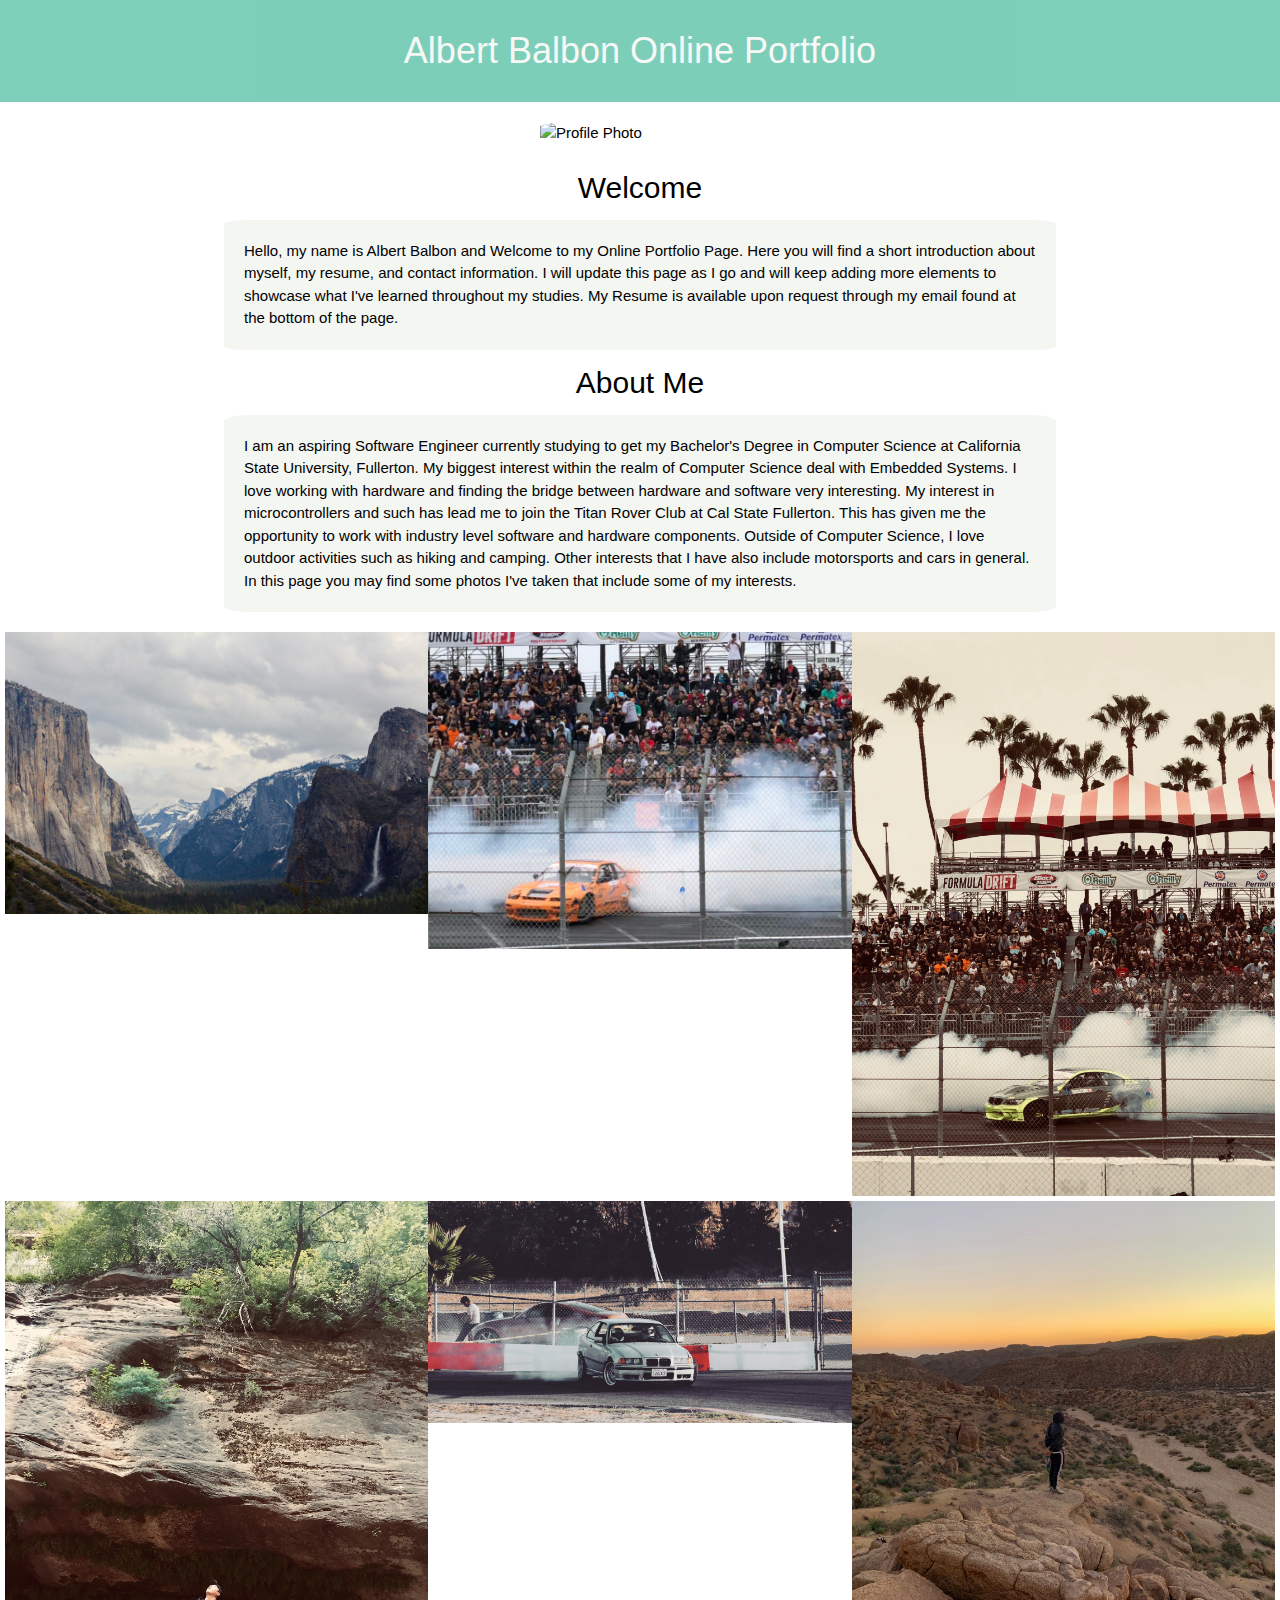
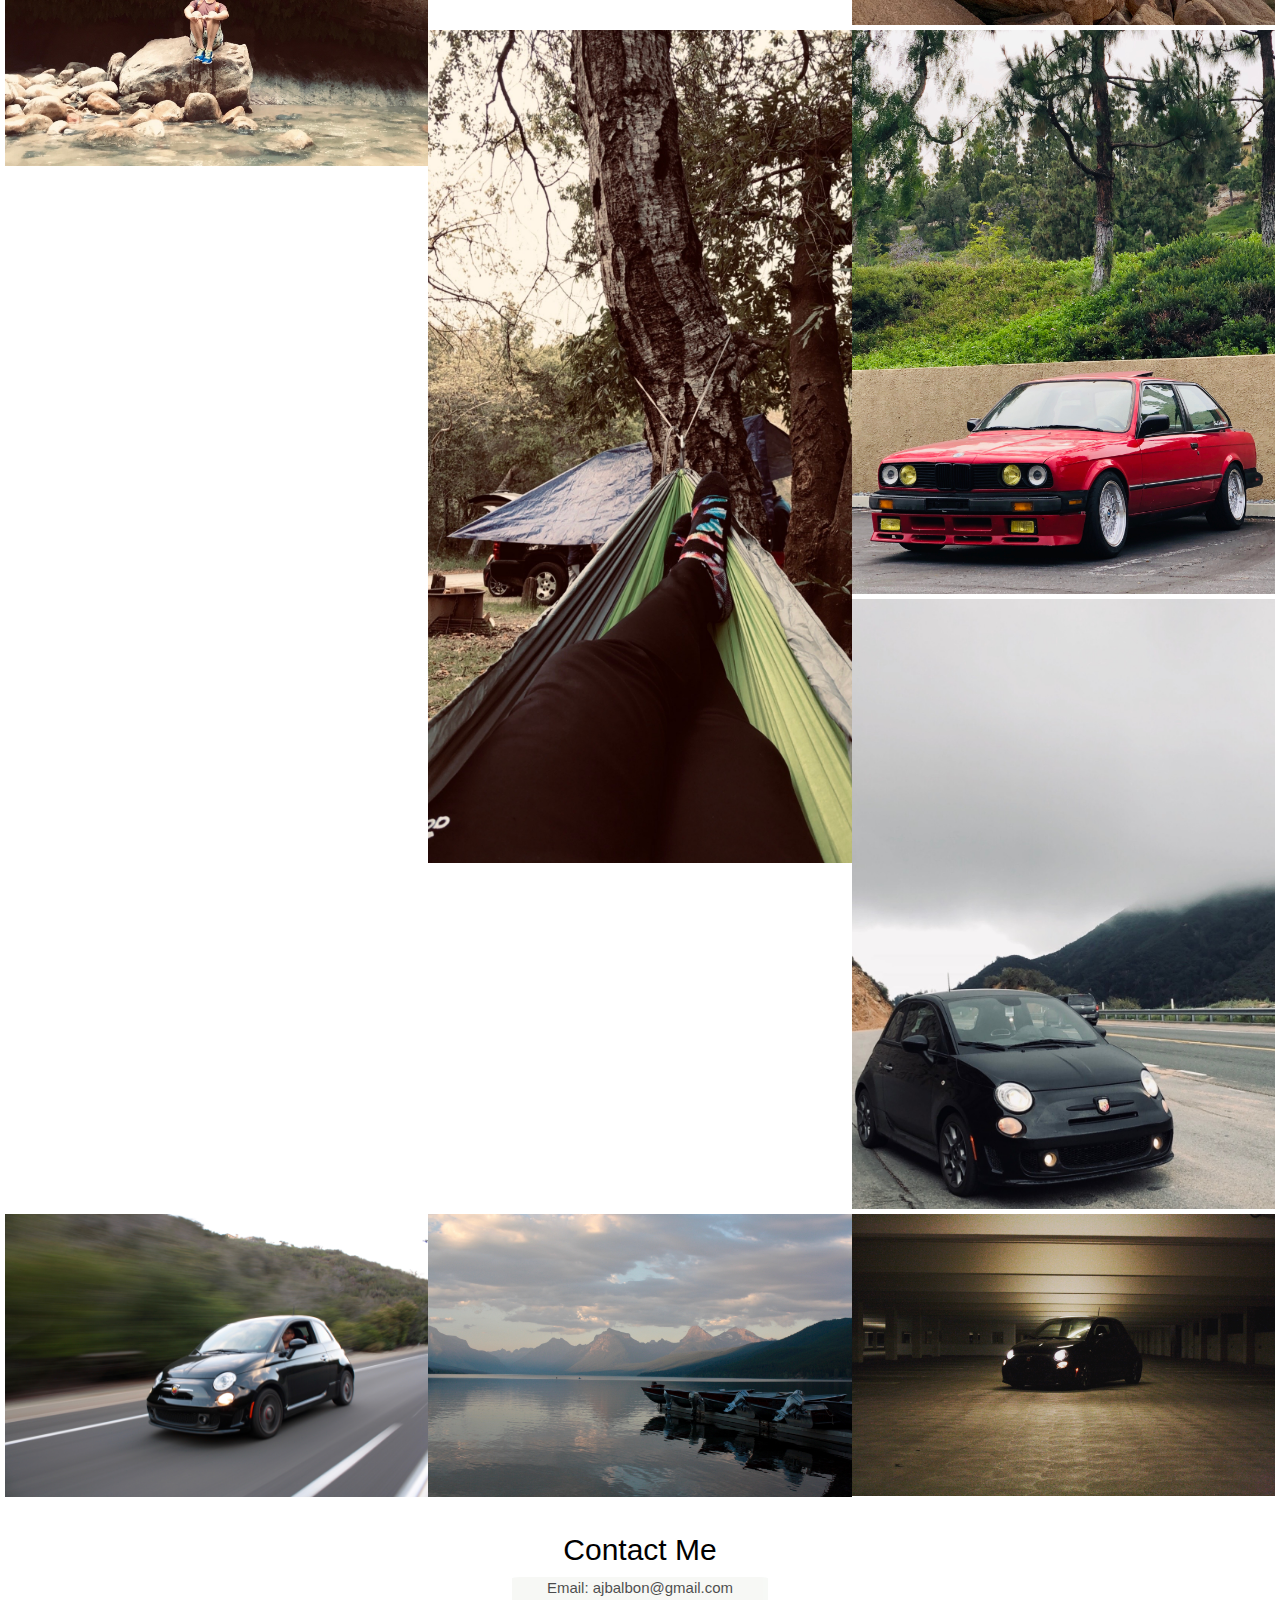
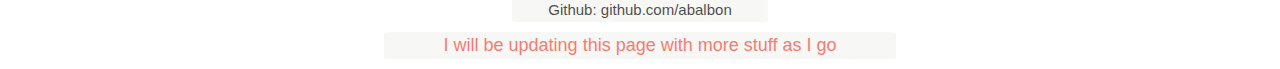
==== commit 86635625: "corrected some phrasing" ====
--- a/index.html
+++ b/index.html
@@ -23,16 +23,16 @@
           Hello, my name is Albert Balbon and Welcome to my Online Portfolio Page. Here you will
           find a short introduction about myself, my resume, and contact information. I will update
           this page as I go and will keep adding more elements to showcase what I've learned throughout
-          my studies.
+          my studies. My Resume is available upon request through my email found at the bottom of the page.
         </p>
         <h2 id="introHeading">About Me</h3>
         <p id="introBody">
           I am an aspiring Software Engineer currently studying to get my Bachelor's Degree
           in Computer Science at California State University, Fullerton. My biggest interest
           within the realm of Computer Science deal with Embedded Systems. I love working with
-          hardware and find the bridge between hardware and software very interesting. My interest
+          hardware and finding the bridge between hardware and software very interesting. My interest
           in microcontrollers and such has lead me to join the Titan Rover Club at Cal State Fullerton.
-          This has given me the opportunity to work with industry standard software and hardware components.
+          This has given me the opportunity to work with industry level software and hardware components.
           Outside of Computer Science, I love outdoor activities such as hiking and camping. Other
           interests that I have also include motorsports and cars in general. In this page you may find
           some photos I've taken that include some of my interests.
--- a/css/styles.css
+++ b/css/styles.css
@@ -67,6 +67,7 @@
   display: flex;
   align-items: center;
   flex-direction: column;
+  animation-delay: 4s;
 }
 
 #contactHeading {
@@ -104,6 +105,7 @@
   border-radius: 3%;
 }
 
+/* Masonry Board */
 .photoBoard{
   display: flex;
   align-items: center;
@@ -119,13 +121,8 @@
 
 .grid {
   margin-top: 20px;
-}
-
-/* clear fix */
-.grid:after {
-  content: '';
-  display: block;
-  clear: both;
+  margin-left: 5px;
+  margin-right: 5px;
 }
 
 /* ---- .grid-item ---- */
@@ -144,6 +141,10 @@
   margin-bottom: 5px;
 }
 
+.boardImg {
+  max-height: 70%;
+}
+
 .grid-item img {
   display: block;
   width: 100%;
